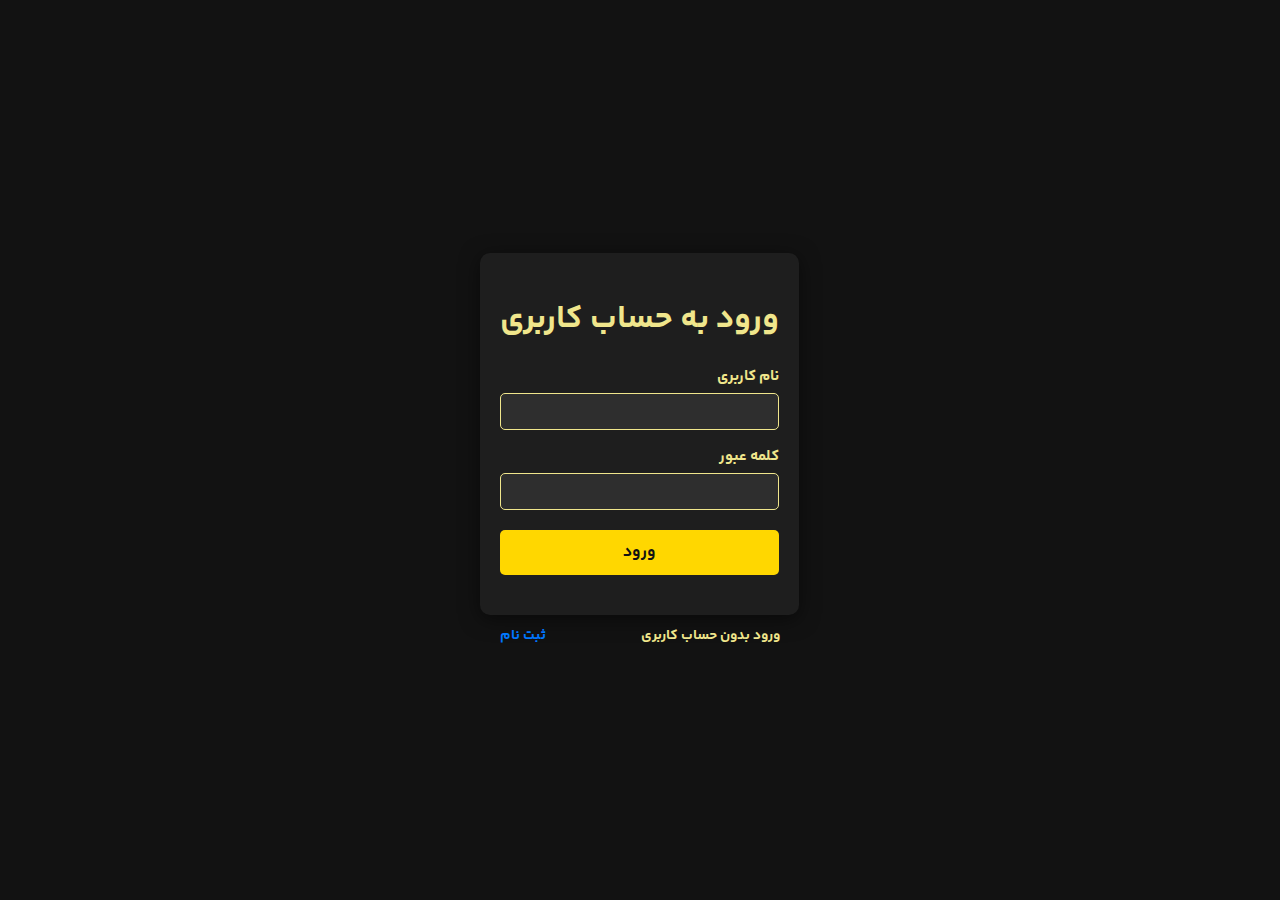
==== index.html @ 0f5a4e87 "Add files via upload" ====
<!DOCTYPE html>
<html lang="fa">
<head>
    <meta charset="UTF-8">
    <meta name="viewport" content="width=device-width, initial-scale=1.0">
    <title>صفحه ورود</title>
    <link rel="stylesheet" href="css/style.css">
</head>
<body>
    <div class="login">
        <div class="container">
            <h1>ورود به حساب کاربری</h1>
            <form id="myForm">
                <div class="input-group">
                    <label for="username">نام کاربری</label>
                    <input type="text" id="username" required>
                </div>
                <div class="input-group">
                    <label for="password">کلمه عبور</label>
                    <input type="password" id="password" required>
                </div>
                <button type="submit" class="btn">ورود</button>
            </form>
        </div>
        <div class="container_down">
            <a class="container_down_a1" href="#"><span class="container_down_taxt1">ورود بدون حساب کاربری</span></a>
            <a class="container_down_a2" href="#"><apan class="container_down_taxt2">ثبت نام</span></a>
        </div>
    </div>
    <script>
        document.getElementById("myForm").addEventListener("submit", function(event) {
            event.preventDefault(); // جلوگیری از ارسال پیش‌فرض فرم
            
            // بررسی کامل بودن فیلدها
            const username = document.getElementById("username").value;
            const password = document.getElementById("password").value;

            if (username && password) {
                // اگر فیلدها پر بودند، به صفحه جدید بروید
                window.location.href = "newPage.html"; // آدرس صفحه جدید
            } else {
                alert("لطفا همه فیلدها را پر کنید.");
            }
        });
    </script>
</body>
</html>
---- css/style.css ----
@font-face {
    font-family: font1;
    src: url("../font/font1.woff2") format("woff2");
}
body {
    background-color: #121212;
    color: #f0e68c;
    font-family: Arial, sans-serif;
    display: flex;
    justify-content: center;
    align-items: center;
    height: 100vh;
    margin: 0;
}

.container {
    background-color: #1e1e1e;
    padding: 20px;
    border-radius: 10px;
    box-shadow: 0 4px 20px rgba(0, 0, 0, 0.5);
}

h1 {
    text-align: center;
    margin-bottom: 20px;
    font-family: font1;
}

.input-group {
    margin-bottom: 15px;
}

label {
    display: block;
    margin-bottom: 5px;
    font-family: font1;
    font-size: 15px;
    text-align: right;
}

input {
    width: 92%;
    padding: 10px;
    border: 1px solid #f0e68c;
    border-radius: 5px;
    background-color: #2e2e2e;
    color: #f0e68c;
}

input:focus {
    border-color: #ffd700;
    outline: none;
}

.btn {
    width: 100%;
    padding: 10px;
    background-color: #ffd700;
    color: #121212;
    border: none;
    border-radius: 5px;
    cursor: pointer;
    font-size: 16px;
    font-family: font1;
    margin-top: 5px;
    margin-bottom: 20px;
}

.btn:hover {
    background-color: #f0e68c;
}

.login{
    display: flex;
    flex-direction: column;
    align-items: center;
}

.container_down{
    margin-top: 10px;
}

.container_down_a1, .container_down_a2{
    text-decoration: none;
    margin: 0 45px;
}

.container_down_taxt1{
    color: #f0e68c;
    font-size: 14px;
    font-family: font1;
}

.container_down_taxt2{
    color: #0077ff;
    font-size: 14px;
    font-family: font1;
}
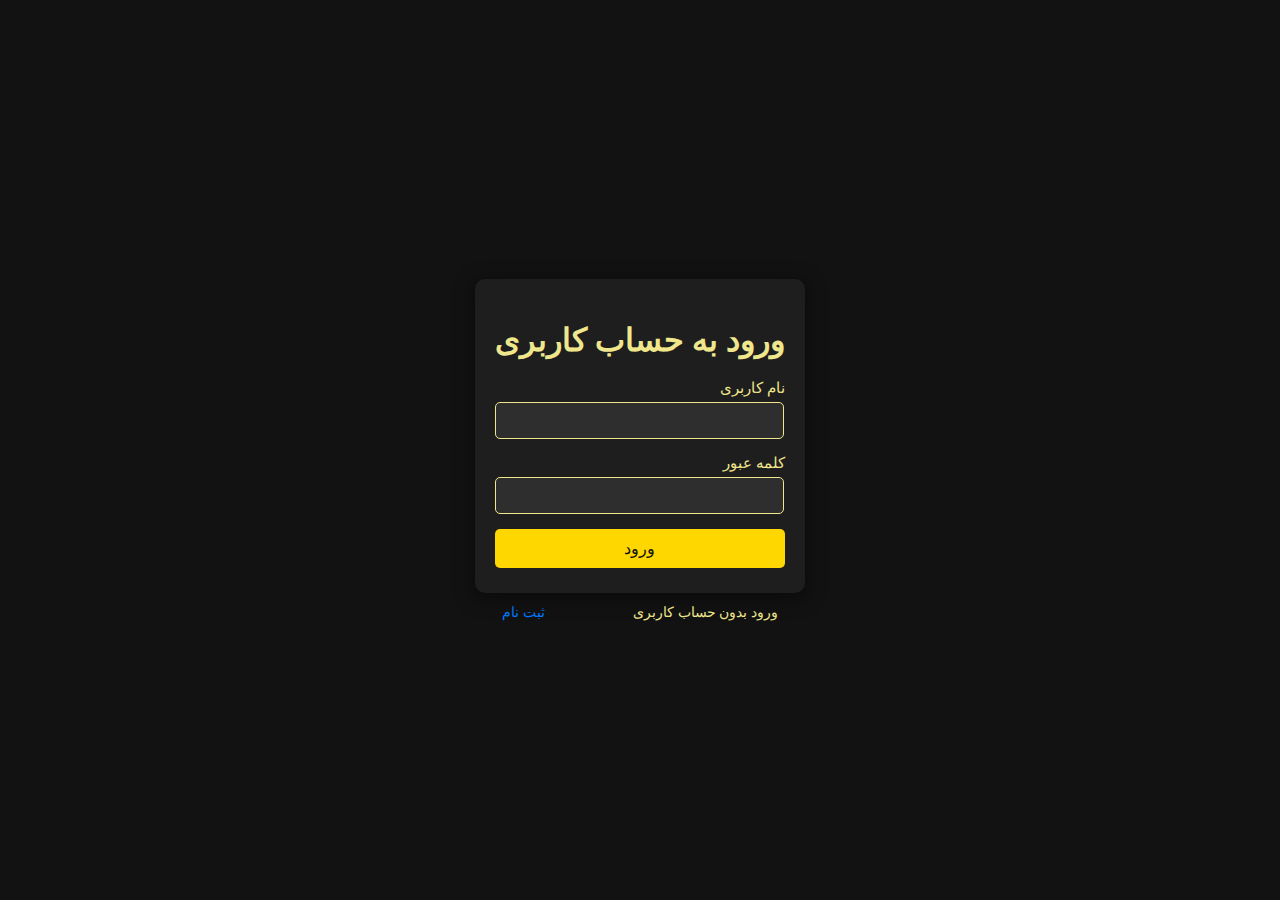
==== commit a8481a23: "Add files via upload" ====
--- a/index.html
+++ b/index.html
@@ -3,11 +3,11 @@
 <head>
     <meta charset="UTF-8">
     <meta name="viewport" content="width=device-width, initial-scale=1.0">
-    <title>صفحه ورود</title>
-    <link rel="stylesheet" href="css/style.css">
+    <title>Login page</title>
+    <link rel="stylesheet" href="static/css/login1 style.css">
 </head>
 <body>
-    <div class="login">
+    <div class="login1">
         <div class="container">
             <h1>ورود به حساب کاربری</h1>
             <form id="myForm">
@@ -23,8 +23,8 @@
             </form>
         </div>
         <div class="container_down">
-            <a class="container_down_a1" href="#"><span class="container_down_taxt1">ورود بدون حساب کاربری</span></a>
-            <a class="container_down_a2" href="#"><apan class="container_down_taxt2">ثبت نام</span></a>
+            <a class="container_down_a1" href="static/login2.html"><span class="container_down_taxt1">ورود بدون حساب کاربری</span></a>
+            <a class="container_down_a2" href="static/sign up.html"><apan class="container_down_taxt2">ثبت نام</span></a>
         </div>
     </div>
     <script>
--- a/static/css/login1 style.css
+++ b/static/css/login1 style.css
@@ -0,0 +1,132 @@
+@font-face {
+    font-family: font1;
+    src: url("../font/font1.woff2") format("woff2");
+}
+body {
+    background-color: #121212;
+    color: #f0e68c;
+    font-family: Arial, sans-serif;
+    display: flex;
+    justify-content: center;
+    align-items: center;
+    height: 100vh;
+    margin: 0;
+}
+
+.container {
+    background-color: #1e1e1e;
+    padding: 20px;
+    border-radius: 10px;
+    box-shadow: 0 4px 20px rgba(0, 0, 0, 0.5);
+}
+
+h1 {
+    text-align: center;
+    margin-bottom: 20px;
+    font-family: font1;
+}
+
+.input-group {
+    margin-bottom: 15px;
+}
+
+label {
+    display: block;
+    margin-bottom: 5px;
+    font-family: font1;
+    font-size: 15px;
+    text-align: right;
+}
+
+input {
+    width: 92%;
+    padding: 10px;
+    border: 1px solid #f0e68c;
+    border-radius: 5px;
+    background-color: #2e2e2e;
+    color: #f0e68c;
+}
+
+input:focus {
+    border-color: #ffd700;
+    outline: none;
+}
+
+.btn {
+    width: 100%;
+    padding: 10px 110px;
+    background-color: #ffd700;
+    color: #121212;
+    border: none;
+    border-radius: 5px;
+    cursor: pointer;
+    font-size: 16px;
+    font-family: font1;
+    margin-bottom: 5px;
+}
+
+.btn:hover {
+    background-color: #f0e68c;
+}
+
+.login1, .login2{
+    display: flex;
+    flex-direction: column;
+    align-items: center;
+}
+
+.container_down{
+    margin-top: 10px;
+}
+
+.container_down_a1, .container_down_a2{
+    text-decoration: none;
+    margin: 0 42px;
+}
+
+.log2_container_down_a1, .log2_container_down_a2{
+    text-decoration: none;
+    margin: 0 110px;
+    padding-left: 200px;
+}
+
+.container_down_taxt1, .log2_container_down_taxt1{
+    color: #f0e68c;
+    font-size: 14px;
+    font-family: font1;
+}
+
+.container_down_taxt2, .log2_container_down_taxt2{
+    color: #0077ff;
+    font-size: 14px;
+    font-family: font1;
+}
+
+.error1{
+    color: red;
+    font-family: font1;
+    font-size: 20px;
+}
+
+.back1{
+    width: 100%;
+    padding: 10px 30px;
+    background-color: #ffd700;
+    color: #121212;
+    border: none;
+    border-radius: 5px;
+    cursor: pointer;
+    font-size: 16px;
+    font-family: font1;
+}
+
+.back1:hover{
+    background-color: #f0e68c;
+}
+
+.dont_signup{
+    display: flex;
+    flex-direction: column;
+    align-items: center;
+}
+
